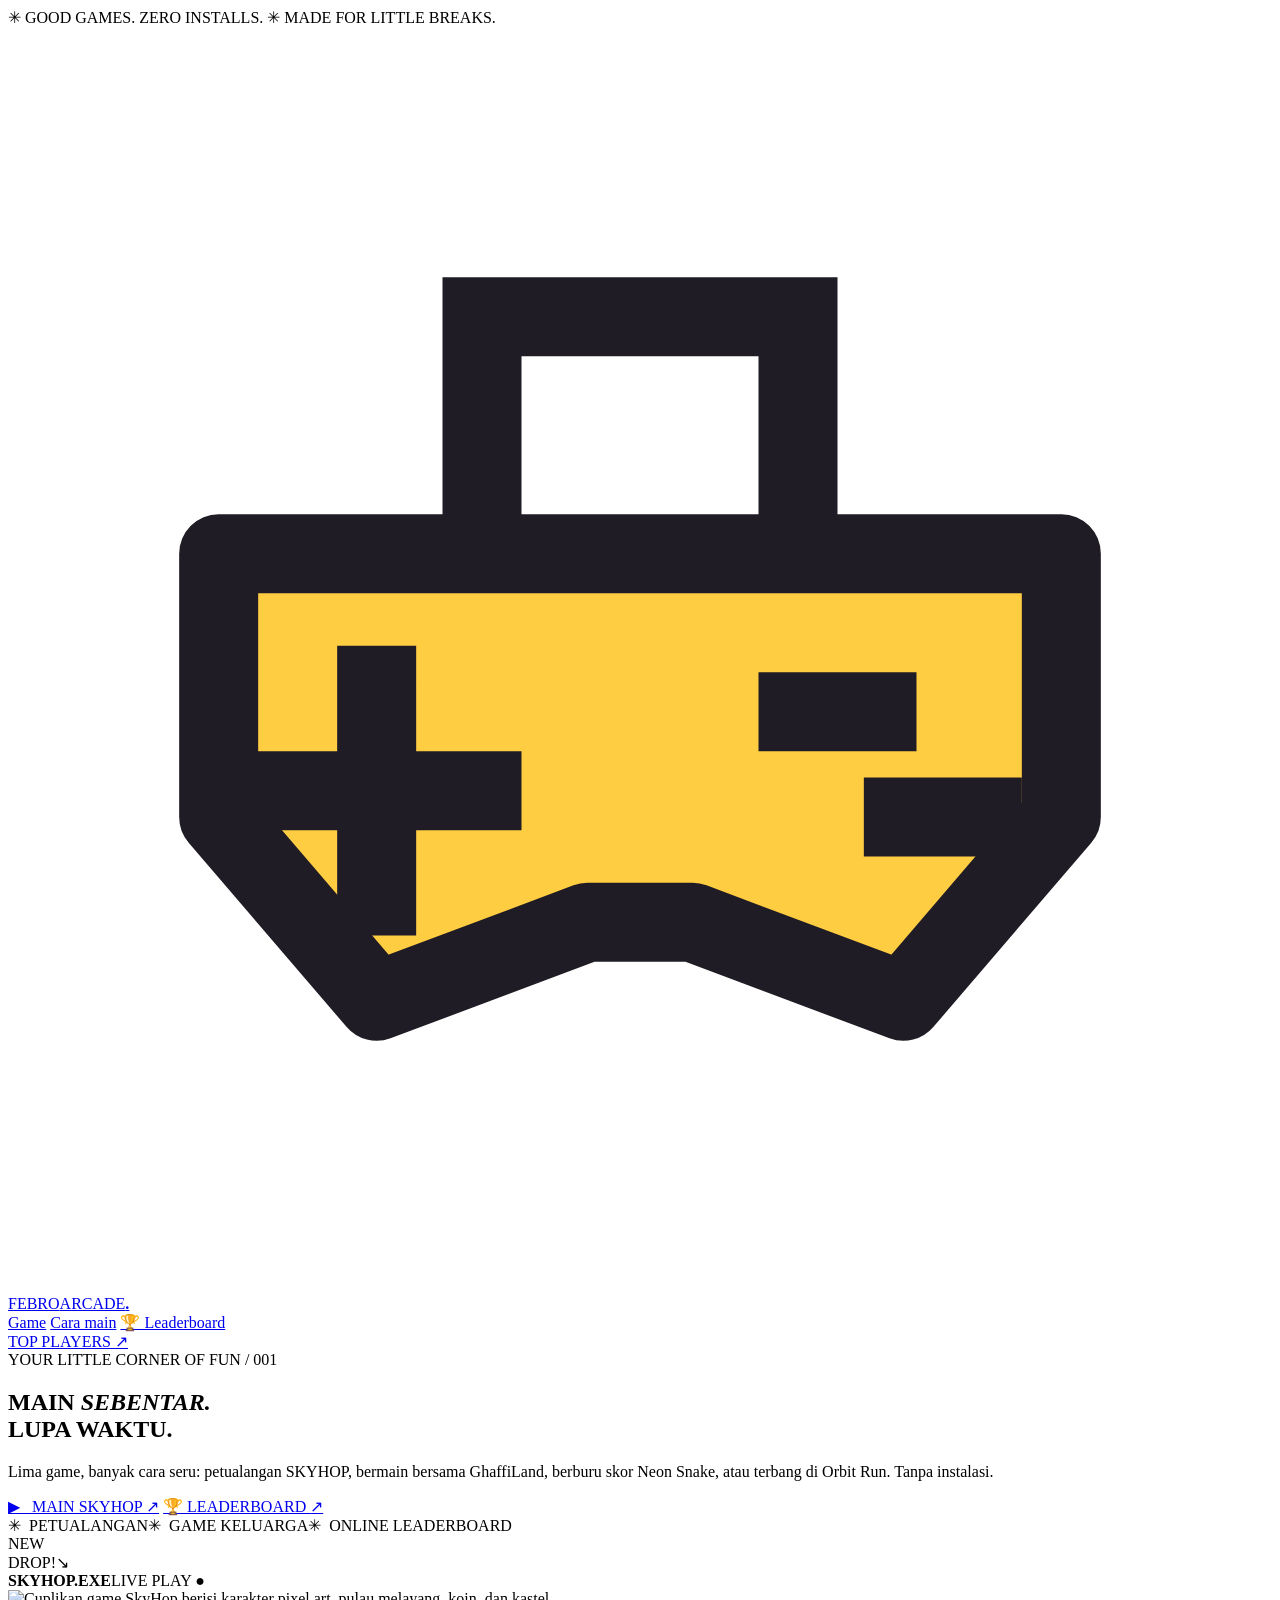
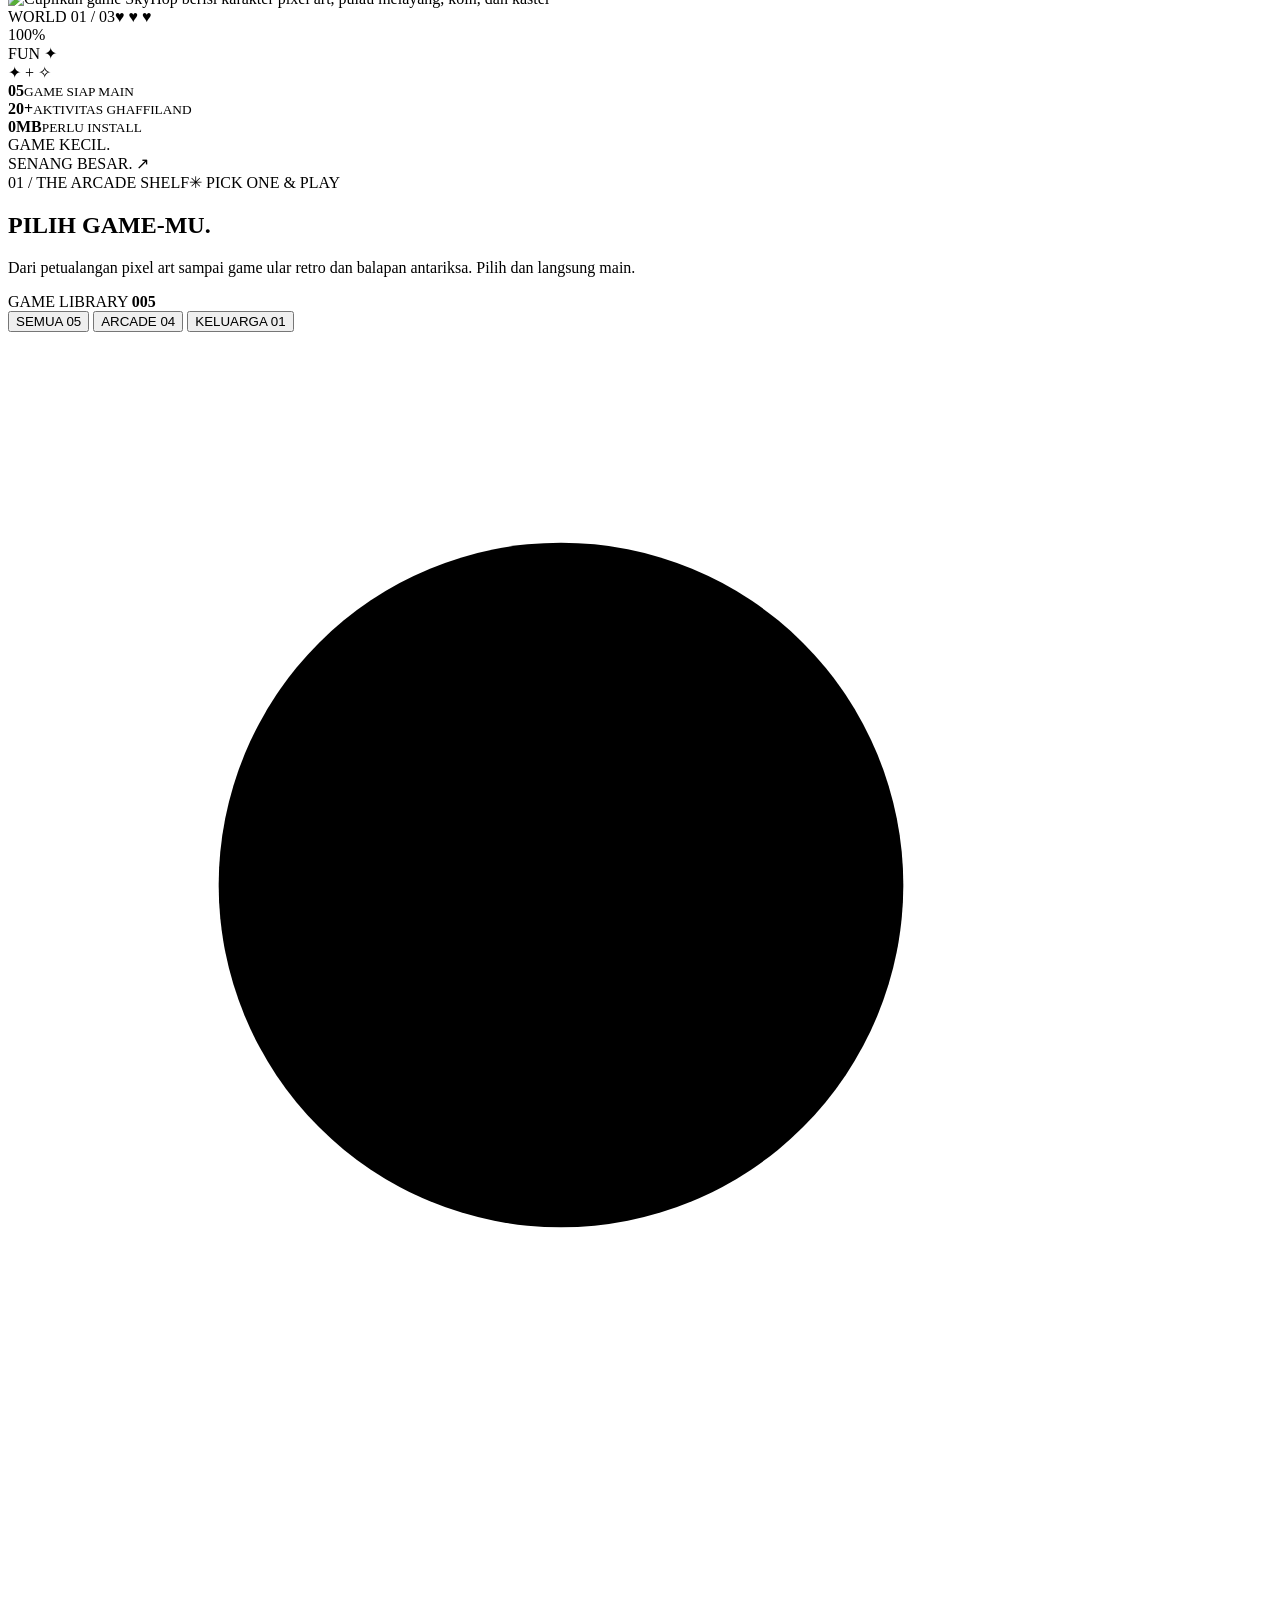
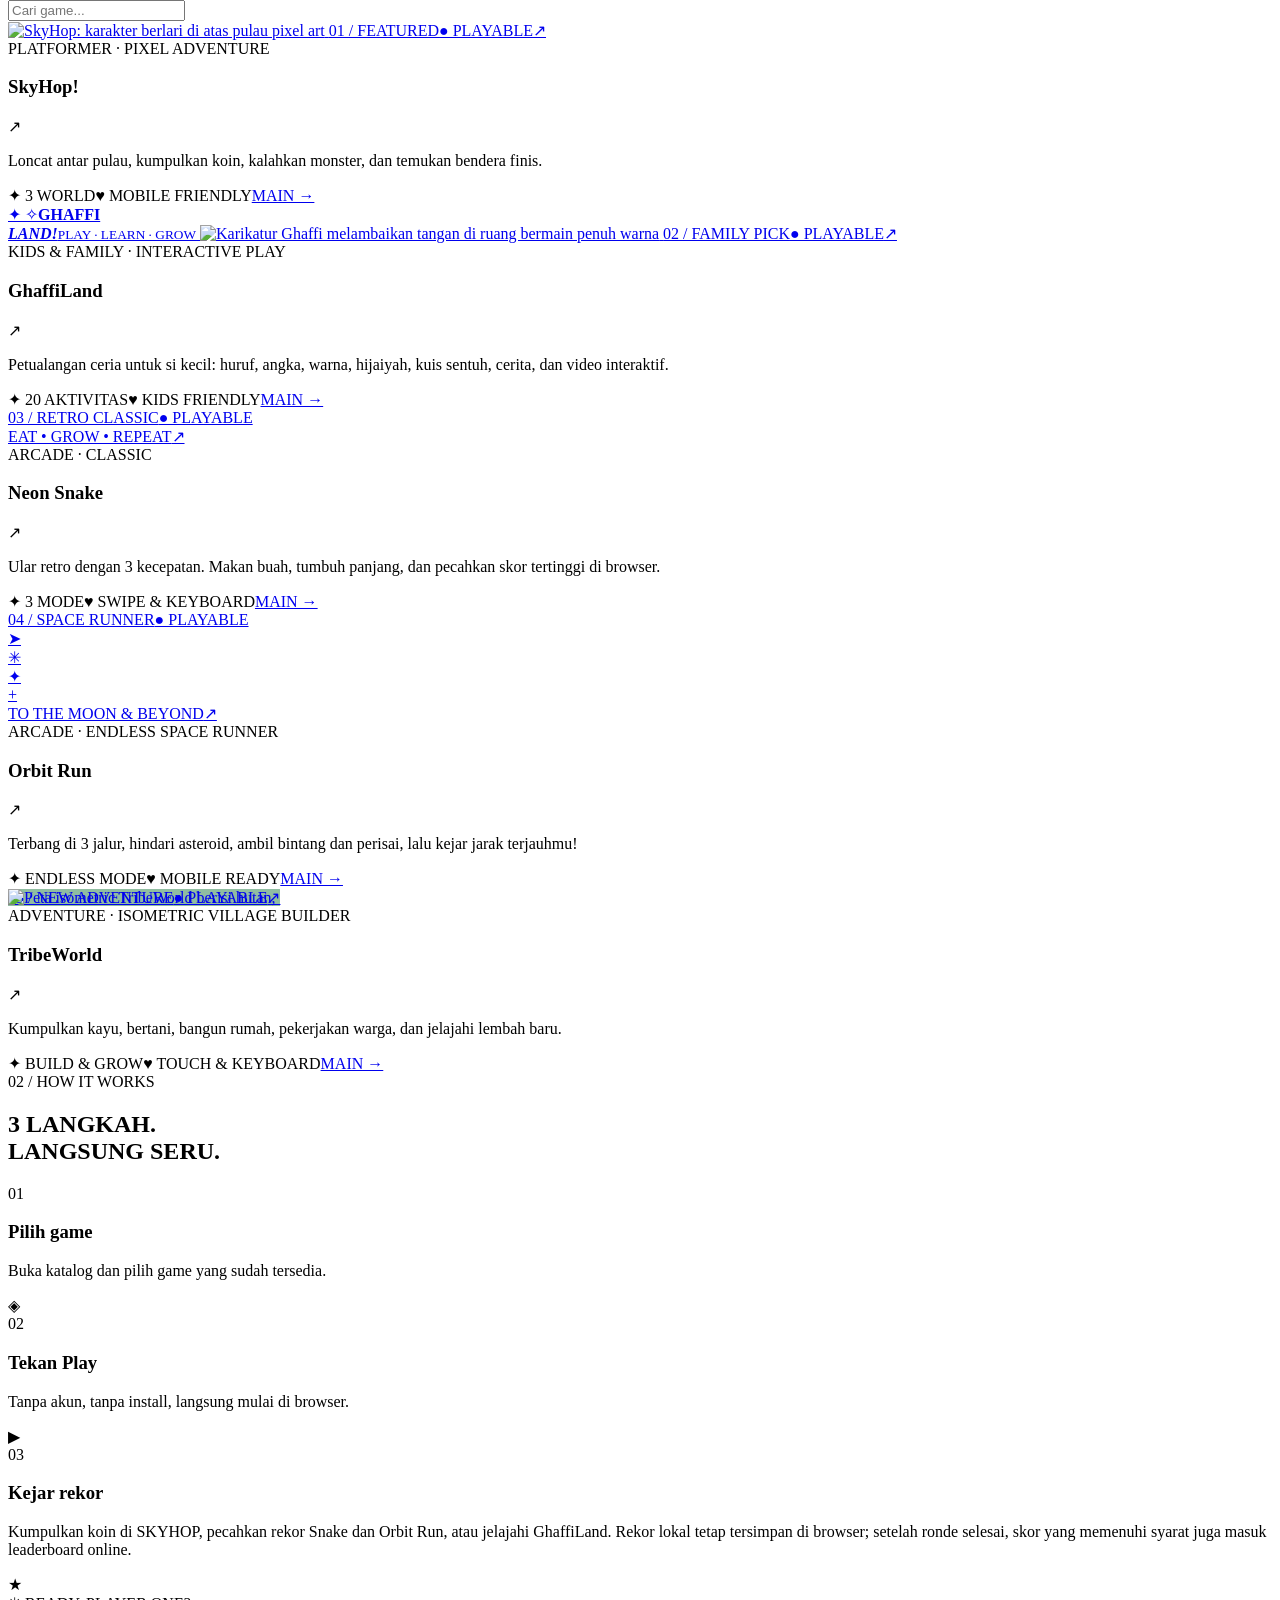
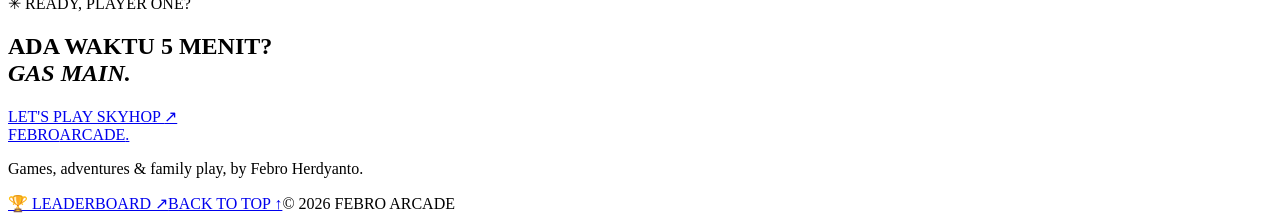
==== public/index.html @ 972933f6 "Initial Febro Arcade unified monorepo" ====
<!doctype html>
<html lang="id">
<head>
  <meta charset="utf-8" />
  <meta name="viewport" content="width=device-width, initial-scale=1, viewport-fit=cover" />
  <meta name="theme-color" content="#f5f0e9" />
  <meta name="description" content="Febro Arcade: koleksi game browser tanpa instalasi, SkyHop, GhaffiLand, Neon Snake, dan Orbit Run — semuanya langsung di browser." />
  <meta property="og:title" content="Febro Arcade — Mini games, big fun" />
  <meta property="og:description" content="Mainkan SkyHop, GhaffiLand, Neon Snake, dan Orbit Run langsung dari browser. Tanpa download dan tanpa akun." />
  <meta property="og:type" content="website" />
  <meta property="og:url" content="https://play.febro.id/" />
  <link rel="canonical" href="https://play.febro.id/" />
  <link rel="icon" href="/assets/favicon.svg" type="image/svg+xml" />
  <link rel="stylesheet" href="/assets/style.css?v=20261015b" />
  <title>Febro Arcade — Play something good.</title>
</head>
<body>
  <div class="top-ribbon"><span class="ribbon-star">✳</span> GOOD GAMES. ZERO INSTALLS. <span class="ribbon-star">✳</span> MADE FOR LITTLE BREAKS.</div>
  <div class="site-wrap">
    <header class="header" id="top">
      <a class="brand" href="/" aria-label="Febro Arcade — Beranda">
        <span class="brand-symbol" aria-hidden="true"><svg viewBox="0 0 48 48" fill="none"><path d="M8 20h32v10l-6 7-8-3-4 0-8 3-6-7V20Z" fill="#FFCD42" stroke="#201C25" stroke-width="3" stroke-linejoin="round"/><path d="M14 25v8m-4-4h8M30 26h3m4 4h-3" stroke="#201C25" stroke-width="3" stroke-linecap="square"/><path d="M18 20V11h12v9" stroke="#201C25" stroke-width="3"/></svg></span>
        <span class="brand-word">FEBRO<span>ARCADE</span><b>.</b></span>
      </a>
      <nav class="header-nav" aria-label="Navigasi utama">
        <a href="#games">Game</a>
        <a href="#how">Cara main</a>
        <a href="/leaderboard/">🏆 Leaderboard</a>
      </nav>
      <a class="header-play" href="/leaderboard/">TOP PLAYERS <span aria-hidden="true">↗</span></a>
    </header>

    <main>
      <section class="hero" aria-labelledby="hero-title">
        <div class="hero-copy">
          <div class="mini-label"><span class="green-dot" aria-hidden="true"></span> YOUR LITTLE CORNER OF FUN <span class="label-num">/ 001</span></div>
          <h1 id="hero-title">MAIN <em>SEBENTAR.</em><br />LUPA <span>WAKTU.</span></h1>
          <p>Lima game, banyak cara seru: petualangan SKYHOP, bermain bersama GhaffiLand, berburu skor Neon Snake, atau terbang di Orbit Run. Tanpa instalasi.</p>
          <div class="hero-actions">
            <a class="btn btn-dark" href="/skyhop/">▶ &nbsp; MAIN SKYHOP <span aria-hidden="true">↗</span></a>
            <a class="btn btn-outline" href="/leaderboard/">🏆 LEADERBOARD <span aria-hidden="true">↗</span></a>
          </div>
          <div class="hero-foot"><span>✳&nbsp; PETUALANGAN</span><span>✳&nbsp; GAME KELUARGA</span><span>✳&nbsp; ONLINE LEADERBOARD</span></div>
        </div>
        <div class="hero-visual" aria-label="Cuplikan dunia petualangan SkyHop">
          <div class="sticker sticker-one" aria-hidden="true">NEW<br/>DROP!<span>↘</span></div>
          <div class="preview-bezel">
            <div class="bezel-top"><span><i></i><i></i><i></i></span><strong>SKYHOP.EXE</strong><span class="bezel-right">LIVE PLAY ●</span></div>
            <img src="/assets/skyhop-preview.webp" alt="Cuplikan game SkyHop berisi karakter pixel art, pulau melayang, koin, dan kastel" width="1085" height="491" fetchpriority="high" />
            <div class="bezel-bottom"><span>WORLD 01 / 03</span><span>♥ ♥ ♥</span></div>
          </div>
          <div class="sticker sticker-two" aria-hidden="true">100%<br/>FUN ✦</div>
          <div class="hero-doodles" aria-hidden="true">✦ + ✧</div>
        </div>
      </section>

      <section class="stats-strip" aria-label="Tentang Febro Arcade">
        <div><strong>05</strong><small>GAME SIAP MAIN</small></div>
        <div><strong>20<span>+</span></strong><small>AKTIVITAS GHAFFILAND</small></div>
        <div><strong>0<span>MB</span></strong><small>PERLU INSTALL</small></div>
        <div class="stats-message">GAME KECIL.<br/><span>SENANG BESAR.</span> <span aria-hidden="true">↗</span></div>
      </section>

      <section class="library" id="games" aria-labelledby="games-title">
        <div class="section-overline"><span>01 / THE ARCADE SHELF</span><span>✳ PICK ONE & PLAY</span></div>
        <div class="library-heading"><div><h2 id="games-title">PILIH <span>GAME-MU.</span></h2><p>Dari petualangan pixel art sampai game ular retro dan balapan antariksa. Pilih dan langsung main.</p></div><div class="count-label">GAME LIBRARY <strong>005</strong></div></div>
        <div class="library-controls">
          <div class="filter-bar" role="group" aria-label="Filter game">
            <button type="button" class="filter active" data-filter="all" aria-pressed="true">SEMUA <span>05</span></button>
            <button type="button" class="filter" data-filter="arcade" aria-pressed="false">ARCADE <span>04</span></button>
            <button type="button" class="filter" data-filter="family" aria-pressed="false">KELUARGA <span>01</span></button>
          </div>
          <label class="search-field"><svg viewBox="0 0 24 24" aria-hidden="true"><circle cx="10.5" cy="10.5" r="6.5"/><path d="m15.5 15.5 5 5"/></svg><input type="search" id="gameSearch" autocomplete="off" placeholder="Cari game..." aria-label="Cari game" /></label>
        </div>
        <div class="games-grid" id="gamesGrid">
          <article class="game-card game-featured" data-category="arcade" data-search="skyhop platformer adventure petualangan pixel arcade">
            <a href="/skyhop/" class="card-cover card-cover-skyhop" aria-label="Mainkan SkyHop">
              <img src="/assets/skyhop-preview.webp" alt="SkyHop: karakter berlari di atas pulau pixel art" loading="lazy" width="1085" height="491" />
              <span class="card-top-left">01 / FEATURED</span><span class="card-tag available">● PLAYABLE</span><span class="cover-arrow" aria-hidden="true">↗</span>
            </a>
            <div class="game-body"><div class="game-type">PLATFORMER · PIXEL ADVENTURE</div><div class="game-title-row"><h3>SkyHop!</h3><span aria-hidden="true">↗</span></div><p>Loncat antar pulau, kumpulkan koin, kalahkan monster, dan temukan bendera finis.</p><div class="card-footer"><span>✦ 3 WORLD</span><span>♥ MOBILE FRIENDLY</span><a href="/skyhop/">MAIN →</a></div></div>
          </article>
          <article class="game-card game-family" data-category="family" data-search="ghaffiland ghaffi land anak balita edukasi huruf angka warna hijaiyah permainan keluarga interaktif belajar video memory tv">
            <a href="/GhaffiLand/" class="card-cover card-cover-ghaffi" aria-label="Buka game GhaffiLand">
              <span class="ghaffi-cover-copy"><span class="ghaffi-cover-sparkles" aria-hidden="true">✦ ✧</span><strong>GHAFFI<br/><em>LAND!</em></strong><small>PLAY · LEARN · GROW</small></span>
              <img src="/assets/ghaffiland-preview.webp" alt="Karikatur Ghaffi melambaikan tangan di ruang bermain penuh warna" loading="lazy" width="660" height="824" />
              <span class="card-top-left">02 / FAMILY PICK</span><span class="card-tag available">● PLAYABLE</span><span class="cover-arrow" aria-hidden="true">↗</span>
            </a>
            <div class="game-body"><div class="game-type">KIDS & FAMILY · INTERACTIVE PLAY</div><div class="game-title-row"><h3>GhaffiLand</h3><span aria-hidden="true">↗</span></div><p>Petualangan ceria untuk si kecil: huruf, angka, warna, hijaiyah, kuis sentuh, cerita, dan video interaktif.</p><div class="card-footer"><span>✦ 20 AKTIVITAS</span><span>♥ KIDS FRIENDLY</span><a href="/GhaffiLand/">MAIN →</a></div></div>
          </article>
          <article class="game-card" data-category="arcade" data-search="neon snake game ular retro classic pixel arcade skor highscore skor tertinggi touchscreen swipe">
            <a href="/snake/" class="card-cover card-cover-snake" aria-label="Mainkan Neon Snake">
              <span class="card-top-left">03 / RETRO CLASSIC</span><span class="card-tag available">● PLAYABLE</span><div class="snake-art" aria-hidden="true"><span class="snake-a"></span><span class="snake-b"></span><span class="snake-c"></span><span class="snake-d"></span><span class="snake-e"></span><span class="snake-food"></span></div><span class="cover-caption">EAT • GROW • REPEAT</span><span class="cover-arrow" aria-hidden="true">↗</span>
            </a>
            <div class="game-body"><div class="game-type">ARCADE · CLASSIC</div><div class="game-title-row"><h3>Neon Snake</h3><span aria-hidden="true">↗</span></div><p>Ular retro dengan 3 kecepatan. Makan buah, tumbuh panjang, dan pecahkan skor tertinggi di browser.</p><div class="card-footer"><span>✦ 3 MODE</span><span>♥ SWIPE & KEYBOARD</span><a href="/snake/">MAIN →</a></div></div>
          </article>
          <article class="game-card" data-category="arcade" data-search="orbit run space endless runner roket asteroid pesawat bintang antariksa highscore arcade">
            <a href="/orbit-run/" class="card-cover card-cover-orbit" aria-label="Mainkan Orbit Run">
              <span class="card-top-left">04 / SPACE RUNNER</span><span class="card-tag available">● PLAYABLE</span><div class="orbit-art" aria-hidden="true"><div class="orbit-ring"></div><div class="orbit-planet"></div><div class="orbit-rocket">➤</div><div class="orbit-star star-a">✳</div><div class="orbit-star star-b">✦</div><div class="orbit-star star-c">+</div></div><span class="cover-caption">TO THE MOON & BEYOND</span><span class="cover-arrow" aria-hidden="true">↗</span>
            </a>
            <div class="game-body"><div class="game-type">ARCADE · ENDLESS SPACE RUNNER</div><div class="game-title-row"><h3>Orbit Run</h3><span aria-hidden="true">↗</span></div><p>Terbang di 3 jalur, hindari asteroid, ambil bintang dan perisai, lalu kejar jarak terjauhmu!</p><div class="card-footer"><span>✦ ENDLESS MODE</span><span>♥ MOBILE READY</span><a href="/orbit-run/">MAIN →</a></div></div>
          </article>
          <article class="game-card" data-category="arcade" data-search="tribeworld tribe world village builder adventure isometric kartun desa farming craft gather survival petualangan membangun">
            <a href="/tribeworld/" class="card-cover" aria-label="Mainkan TribeWorld" style="background:#90bda1;position:relative;overflow:hidden">
              <img src="/tribeworld/cover.webp" alt="Peta isometric TribeWorld berisi hutan, desa, sungai, dan karakter" loading="lazy" width="928" height="576" style="width:100%;height:100%;object-fit:cover;display:block;position:absolute;inset:0" />
              <span class="card-top-left">05 / NEW ADVENTURE</span><span class="card-tag available">● PLAYABLE</span><span class="cover-arrow" aria-hidden="true">↗</span>
            </a>
            <div class="game-body"><div class="game-type">ADVENTURE · ISOMETRIC VILLAGE BUILDER</div><div class="game-title-row"><h3>TribeWorld</h3><span aria-hidden="true">↗</span></div><p>Kumpulkan kayu, bertani, bangun rumah, pekerjakan warga, dan jelajahi lembah baru.</p><div class="card-footer"><span>✦ BUILD & GROW</span><span>♥ TOUCH & KEYBOARD</span><a href="/tribeworld/">MAIN →</a></div></div>
          </article>
        </div>
        <div class="empty-state" id="emptyState" hidden><span>☹</span><strong>GAME TIDAK DITEMUKAN</strong><p>Coba kata kunci lain atau pilih kategori Semua.</p><button type="button" id="resetSearch">RESET PENCARIAN ↻</button></div>
      </section>

      <section class="how-section" id="how" aria-labelledby="how-title"><div class="how-heading"><span class="section-chip">02 / HOW IT WORKS</span><h2 id="how-title">3 LANGKAH.<br/><span>LANGSUNG SERU.</span></h2></div><div class="how-list"><div><span class="step-num">01</span><div><h3>Pilih game</h3><p>Buka katalog dan pilih game yang sudah tersedia.</p></div><span class="step-icon" aria-hidden="true">◈</span></div><div><span class="step-num">02</span><div><h3>Tekan Play</h3><p>Tanpa akun, tanpa install, langsung mulai di browser.</p></div><span class="step-icon" aria-hidden="true">▶</span></div><div><span class="step-num">03</span><div><h3>Kejar rekor</h3><p>Kumpulkan koin di SKYHOP, pecahkan rekor Snake dan Orbit Run, atau jelajahi GhaffiLand. Rekor lokal tetap tersimpan di browser; setelah ronde selesai, skor yang memenuhi syarat juga masuk leaderboard online.</p></div><span class="step-icon" aria-hidden="true">★</span></div></div></section>
      <section class="end-banner"><div><span>✳ READY, PLAYER ONE?</span><h2>ADA WAKTU 5 MENIT?<br/><em>GAS MAIN.</em></h2></div><a href="/skyhop/" class="btn btn-light">LET'S PLAY SKYHOP <span aria-hidden="true">↗</span></a></section>
    </main>
    <footer class="footer"><div><a class="footer-brand" href="/">FEBRO<span>ARCADE</span>.</a><p>Games, adventures & family play, by Febro Herdyanto.</p></div><div class="footer-right"><a href="/leaderboard/">🏆 LEADERBOARD ↗</a><a href="#top">BACK TO TOP ↑</a><span>© <span id="year">2026</span> FEBRO ARCADE</span></div></footer>
  </div>
  <script src="/assets/app.js?v=2" defer></script>
</body>
</html>
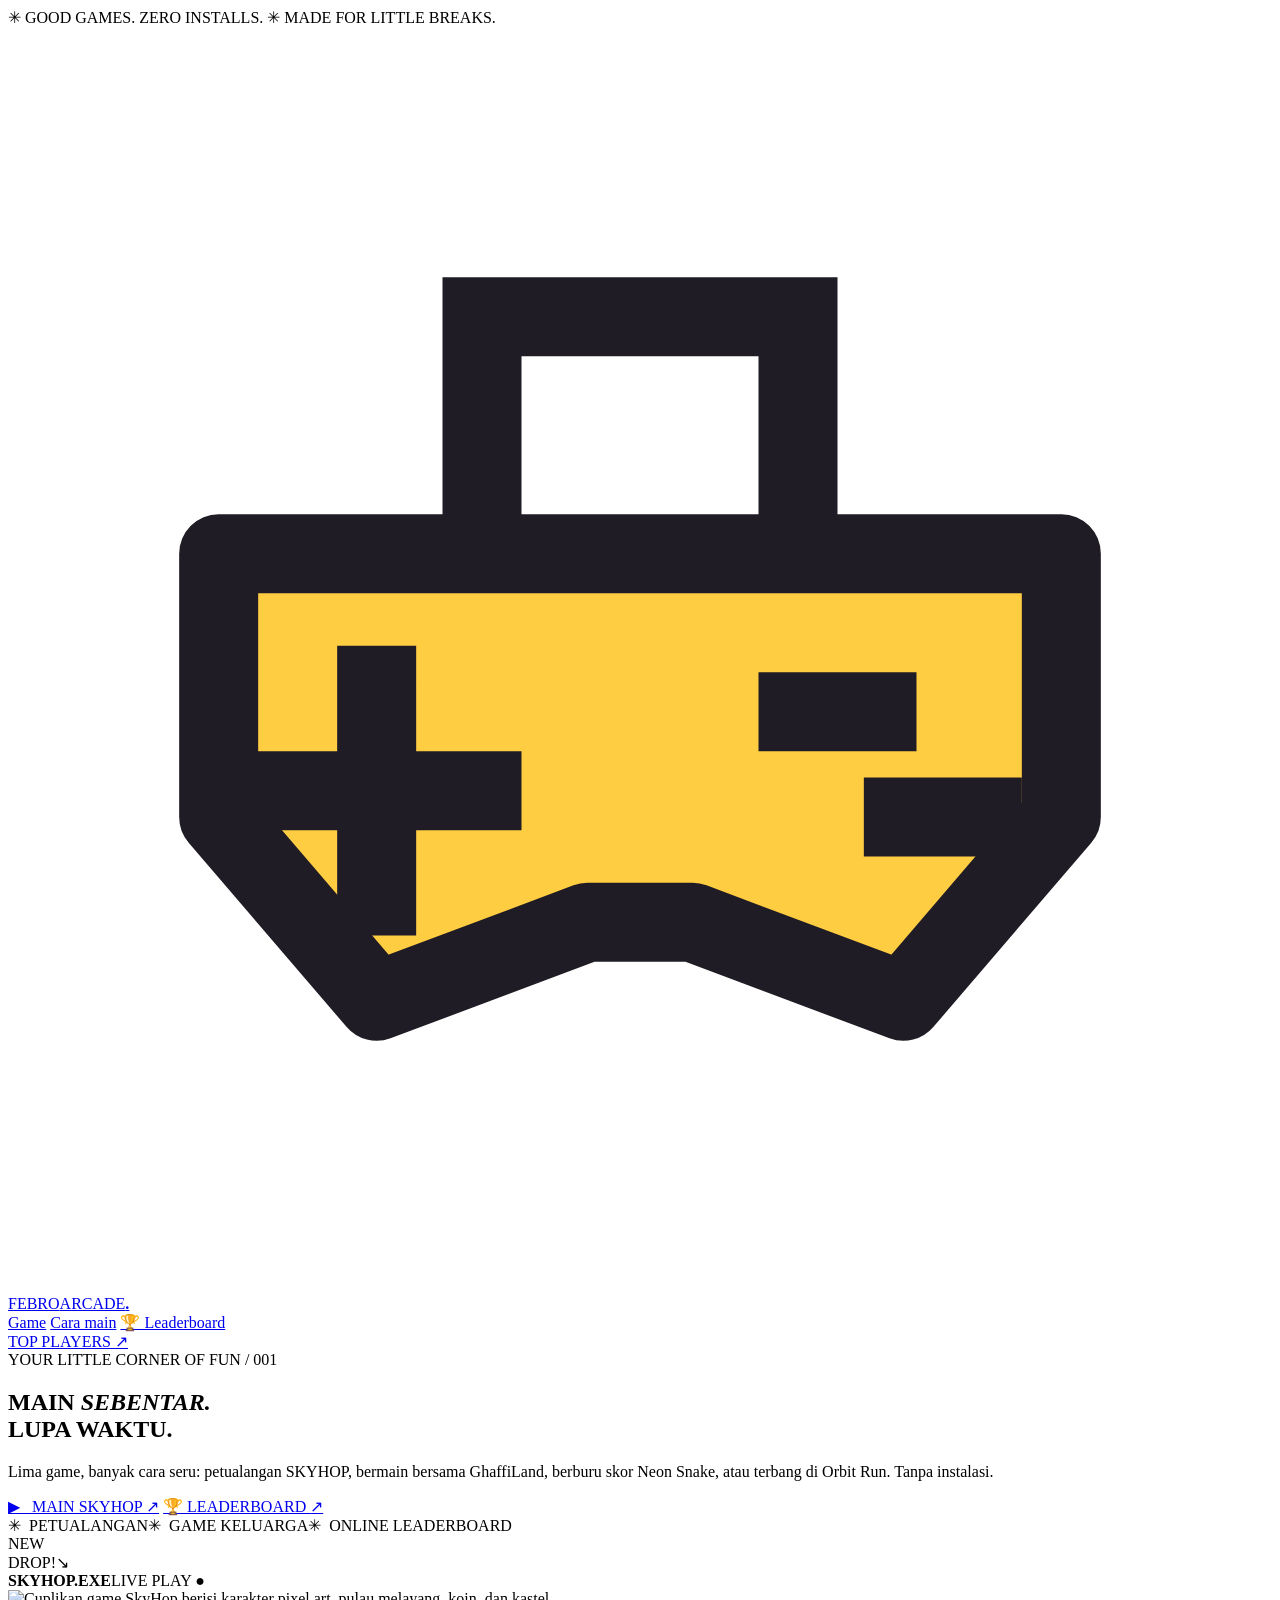
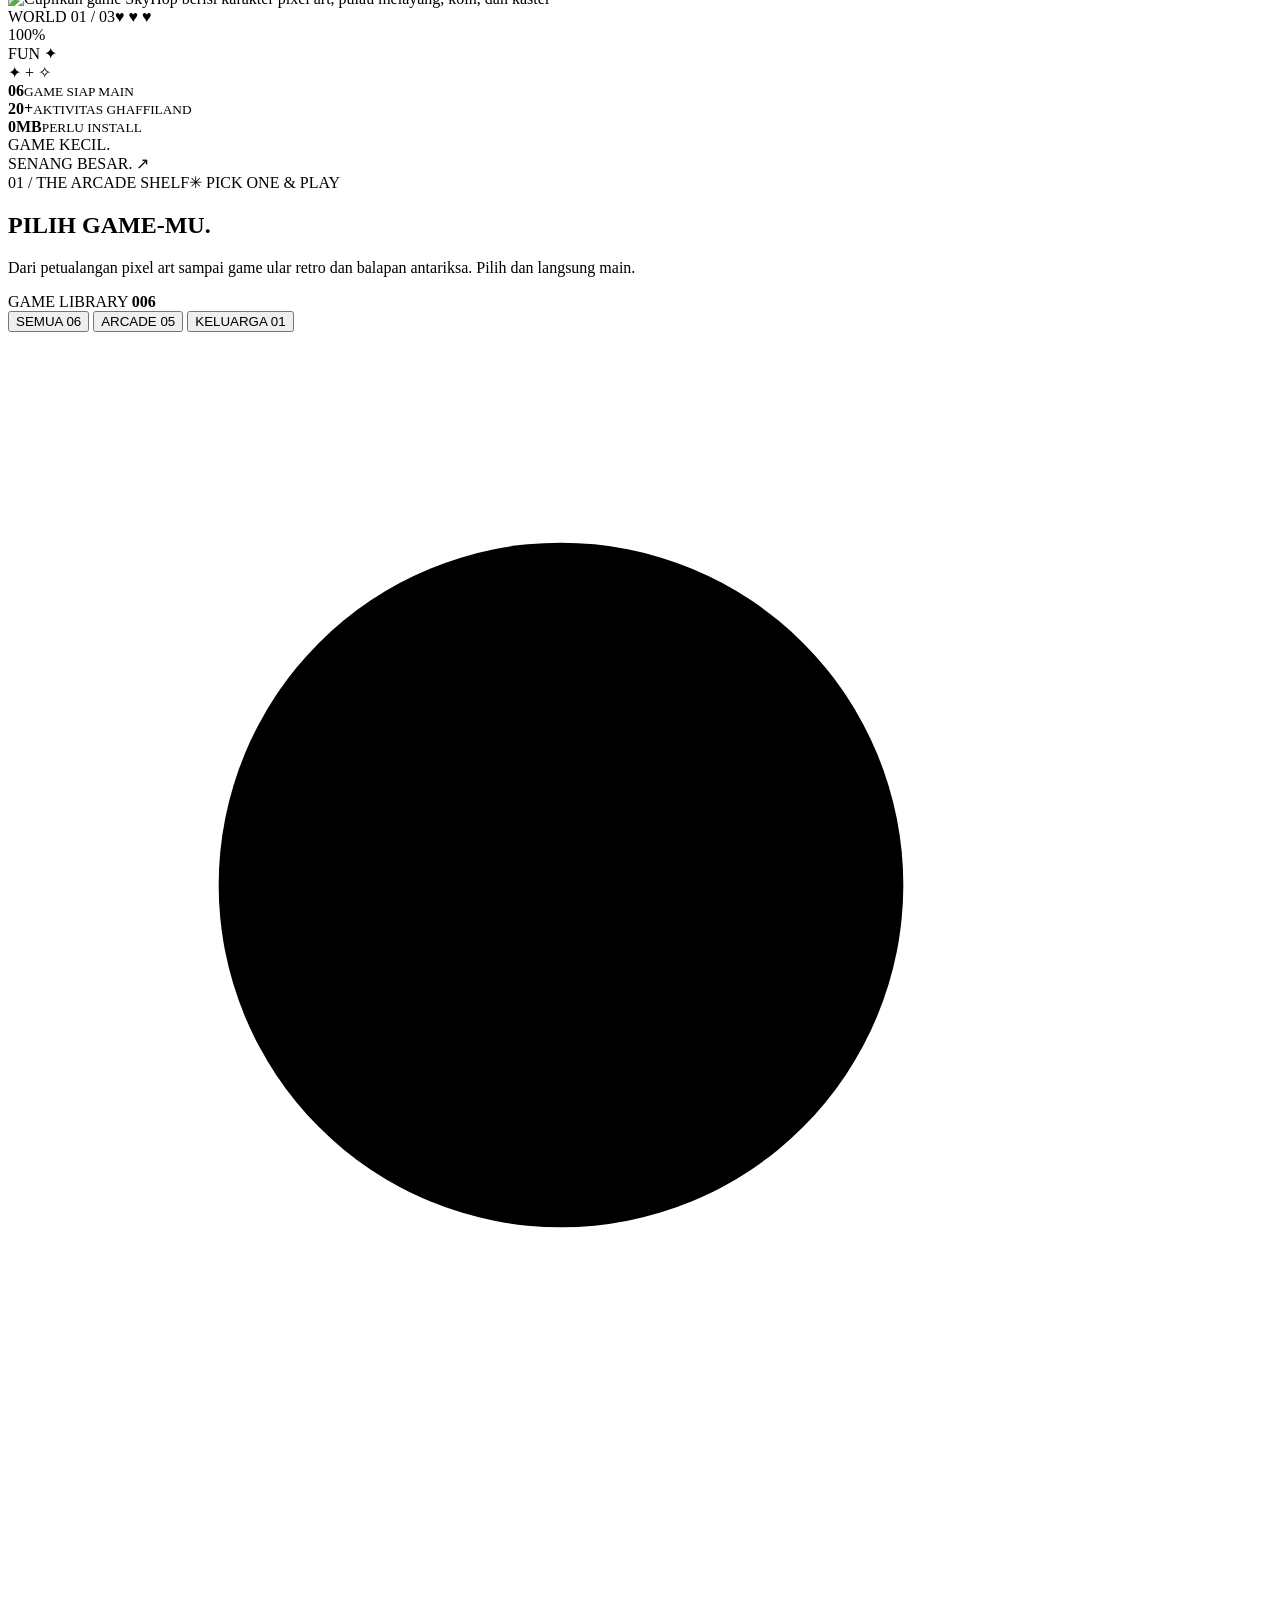
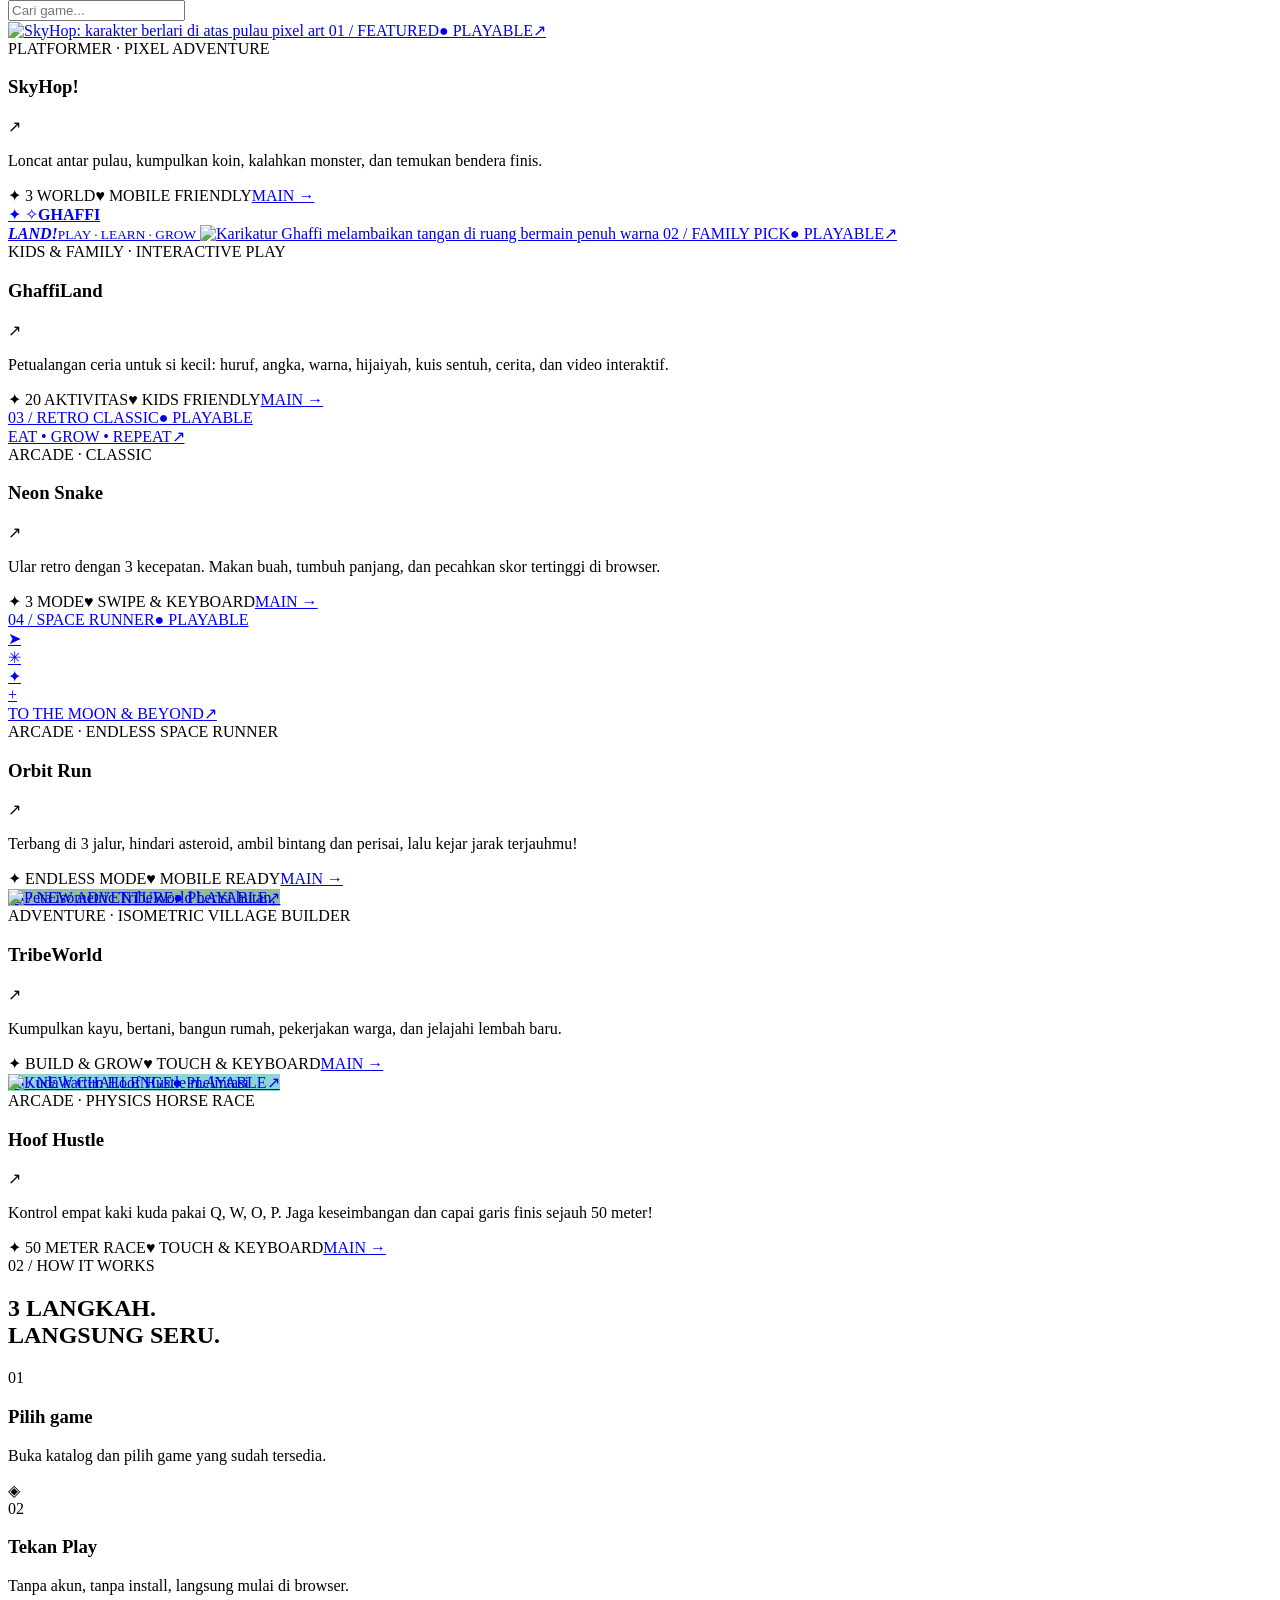
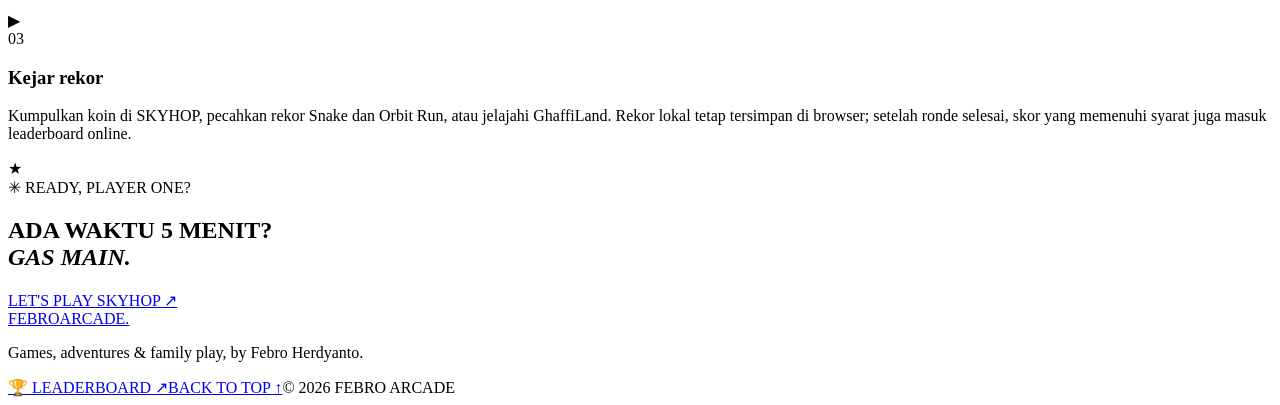
==== commit 7a8d5602: "Add Hoof Hustle game" ====
--- a/public/index.html
+++ b/public/index.html
@@ -55,7 +55,7 @@
       </section>
 
       <section class="stats-strip" aria-label="Tentang Febro Arcade">
-        <div><strong>05</strong><small>GAME SIAP MAIN</small></div>
+        <div><strong>06</strong><small>GAME SIAP MAIN</small></div>
         <div><strong>20<span>+</span></strong><small>AKTIVITAS GHAFFILAND</small></div>
         <div><strong>0<span>MB</span></strong><small>PERLU INSTALL</small></div>
         <div class="stats-message">GAME KECIL.<br/><span>SENANG BESAR.</span> <span aria-hidden="true">↗</span></div>
@@ -63,11 +63,11 @@
 
       <section class="library" id="games" aria-labelledby="games-title">
         <div class="section-overline"><span>01 / THE ARCADE SHELF</span><span>✳ PICK ONE & PLAY</span></div>
-        <div class="library-heading"><div><h2 id="games-title">PILIH <span>GAME-MU.</span></h2><p>Dari petualangan pixel art sampai game ular retro dan balapan antariksa. Pilih dan langsung main.</p></div><div class="count-label">GAME LIBRARY <strong>005</strong></div></div>
+        <div class="library-heading"><div><h2 id="games-title">PILIH <span>GAME-MU.</span></h2><p>Dari petualangan pixel art sampai game ular retro dan balapan antariksa. Pilih dan langsung main.</p></div><div class="count-label">GAME LIBRARY <strong>006</strong></div></div>
         <div class="library-controls">
           <div class="filter-bar" role="group" aria-label="Filter game">
-            <button type="button" class="filter active" data-filter="all" aria-pressed="true">SEMUA <span>05</span></button>
-            <button type="button" class="filter" data-filter="arcade" aria-pressed="false">ARCADE <span>04</span></button>
+            <button type="button" class="filter active" data-filter="all" aria-pressed="true">SEMUA <span>06</span></button>
+            <button type="button" class="filter" data-filter="arcade" aria-pressed="false">ARCADE <span>05</span></button>
             <button type="button" class="filter" data-filter="family" aria-pressed="false">KELUARGA <span>01</span></button>
           </div>
           <label class="search-field"><svg viewBox="0 0 24 24" aria-hidden="true"><circle cx="10.5" cy="10.5" r="6.5"/><path d="m15.5 15.5 5 5"/></svg><input type="search" id="gameSearch" autocomplete="off" placeholder="Cari game..." aria-label="Cari game" /></label>
@@ -107,6 +107,13 @@
             </a>
             <div class="game-body"><div class="game-type">ADVENTURE · ISOMETRIC VILLAGE BUILDER</div><div class="game-title-row"><h3>TribeWorld</h3><span aria-hidden="true">↗</span></div><p>Kumpulkan kayu, bertani, bangun rumah, pekerjakan warga, dan jelajahi lembah baru.</p><div class="card-footer"><span>✦ BUILD & GROW</span><span>♥ TOUCH & KEYBOARD</span><a href="/tribeworld/">MAIN →</a></div></div>
           </article>
+          <article class="game-card" data-category="arcade" data-search="hoof hustle kuda kacau horse lari kaki clip clop physics keseimbangan balance skill arcade lucu">
+            <a href="/hoof-hustle/" class="card-cover" aria-label="Mainkan Hoof Hustle" style="position:relative;overflow:hidden;background:#8cd5d6">
+              <img src="/hoof-hustle/cover.webp" alt="Kuda kartun Hoof Hustle melintasi padang hijau" loading="lazy" width="920" height="460" style="position:absolute;inset:0;width:100%;height:100%;object-fit:cover;display:block" />
+              <span class="card-top-left">06 / NEW CHALLENGE</span><span class="card-tag available">● PLAYABLE</span><span class="cover-arrow" aria-hidden="true">↗</span>
+            </a>
+            <div class="game-body"><div class="game-type">ARCADE · PHYSICS HORSE RACE</div><div class="game-title-row"><h3>Hoof Hustle</h3><span aria-hidden="true">↗</span></div><p>Kontrol empat kaki kuda pakai Q, W, O, P. Jaga keseimbangan dan capai garis finis sejauh 50 meter!</p><div class="card-footer"><span>✦ 50 METER RACE</span><span>♥ TOUCH & KEYBOARD</span><a href="/hoof-hustle/">MAIN →</a></div></div>
+          </article>
         </div>
         <div class="empty-state" id="emptyState" hidden><span>☹</span><strong>GAME TIDAK DITEMUKAN</strong><p>Coba kata kunci lain atau pilih kategori Semua.</p><button type="button" id="resetSearch">RESET PENCARIAN ↻</button></div>
       </section>
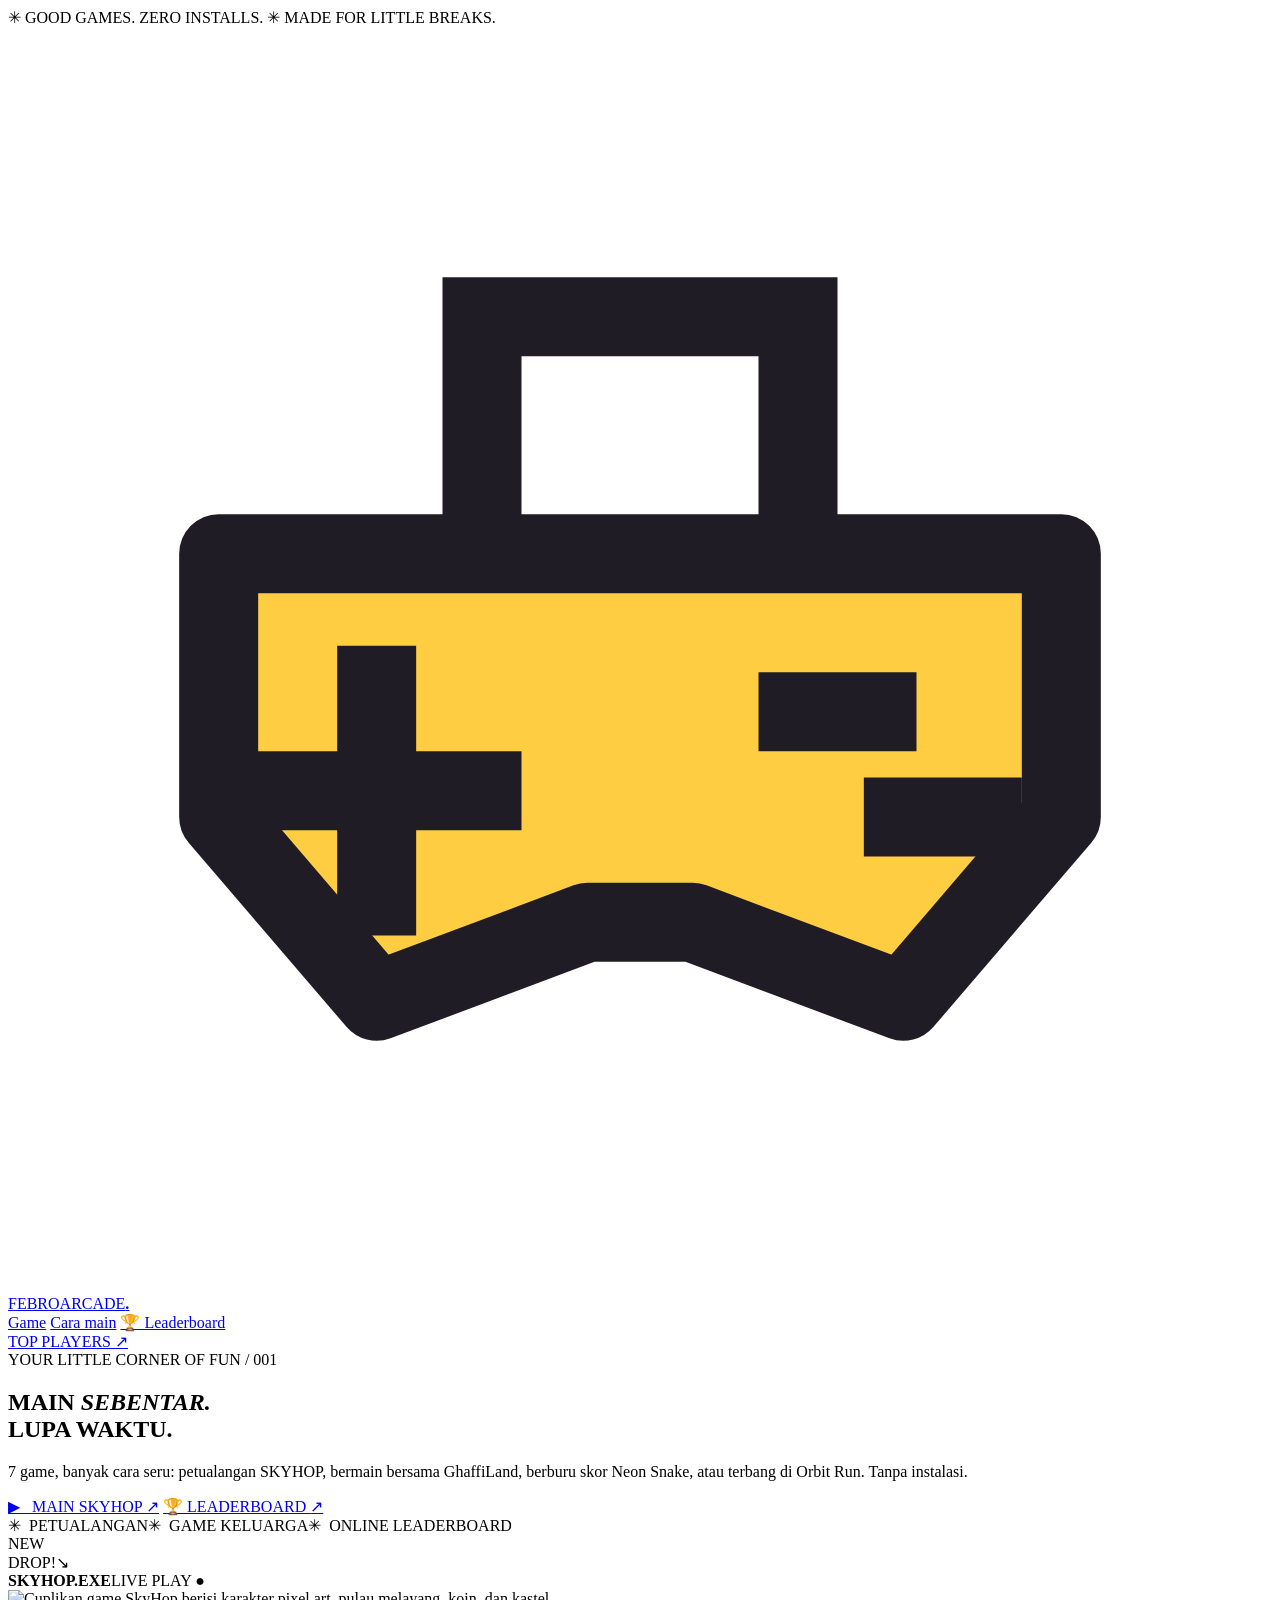
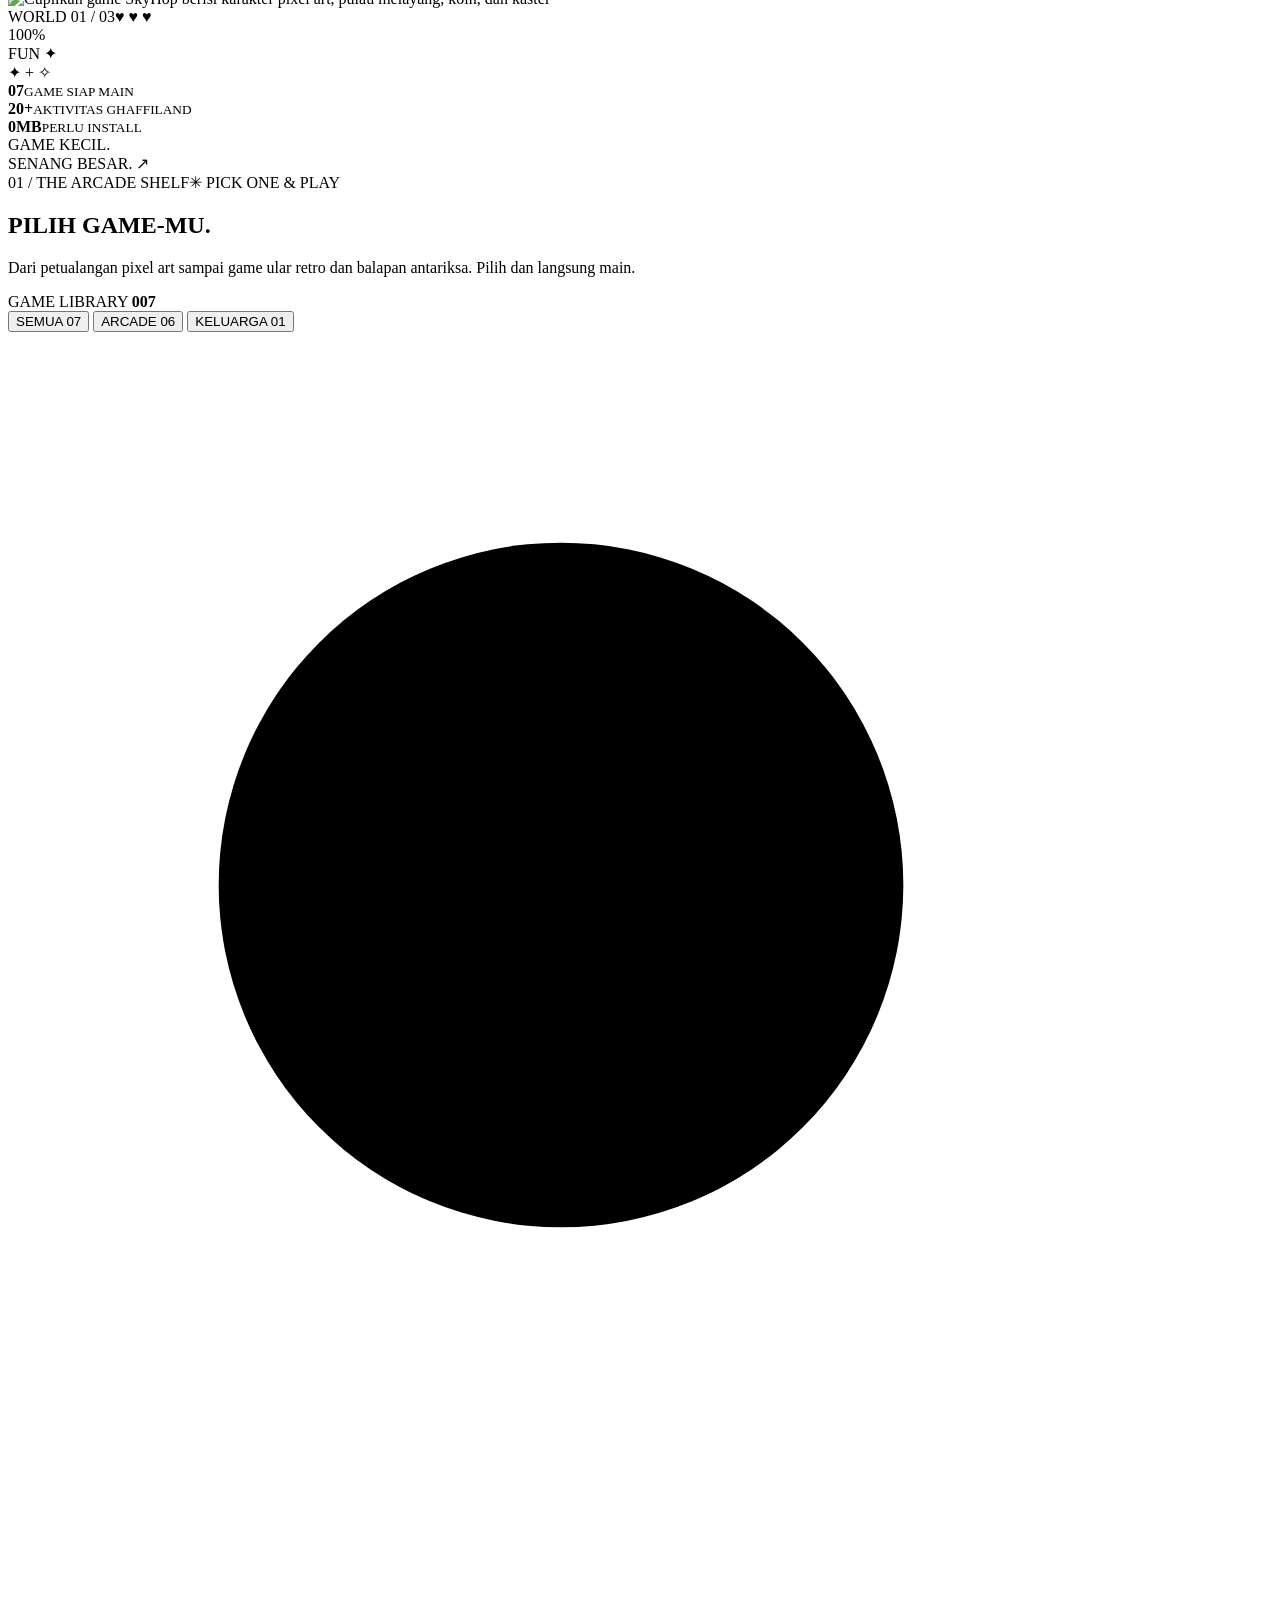
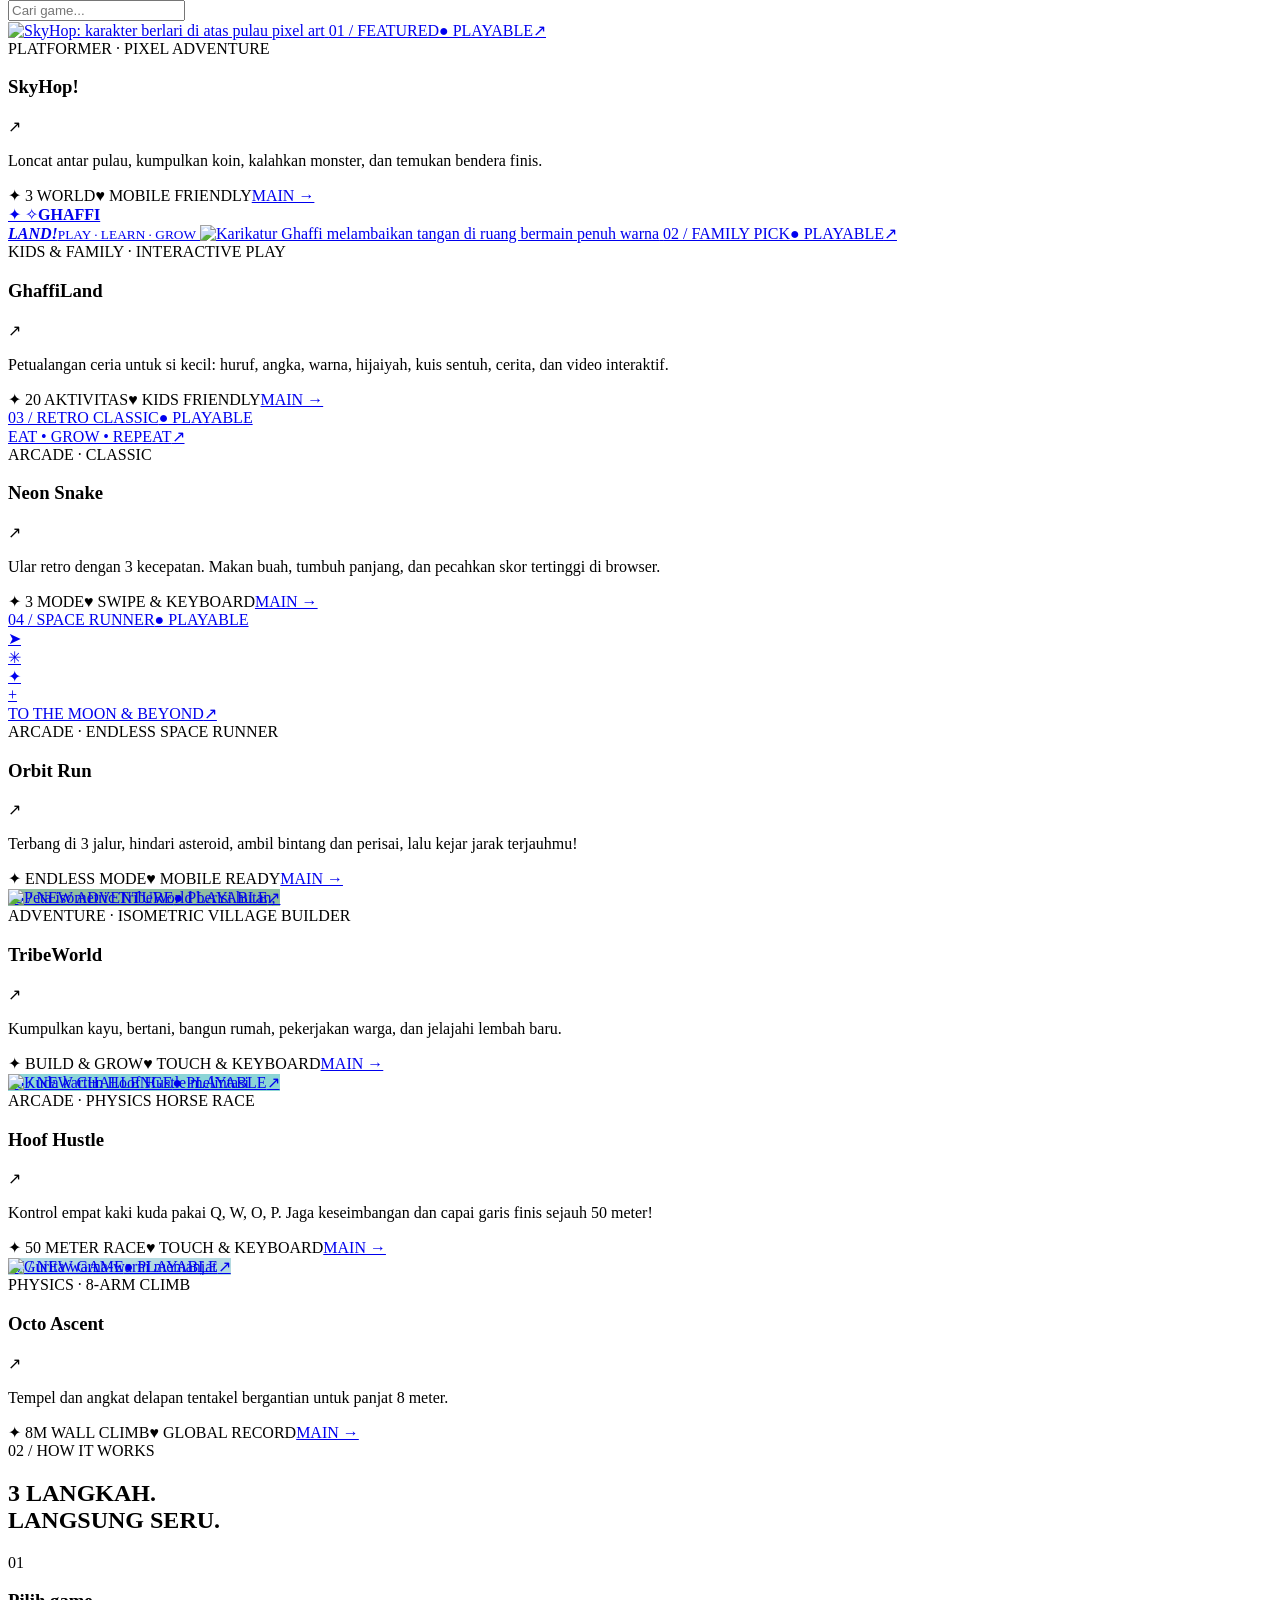
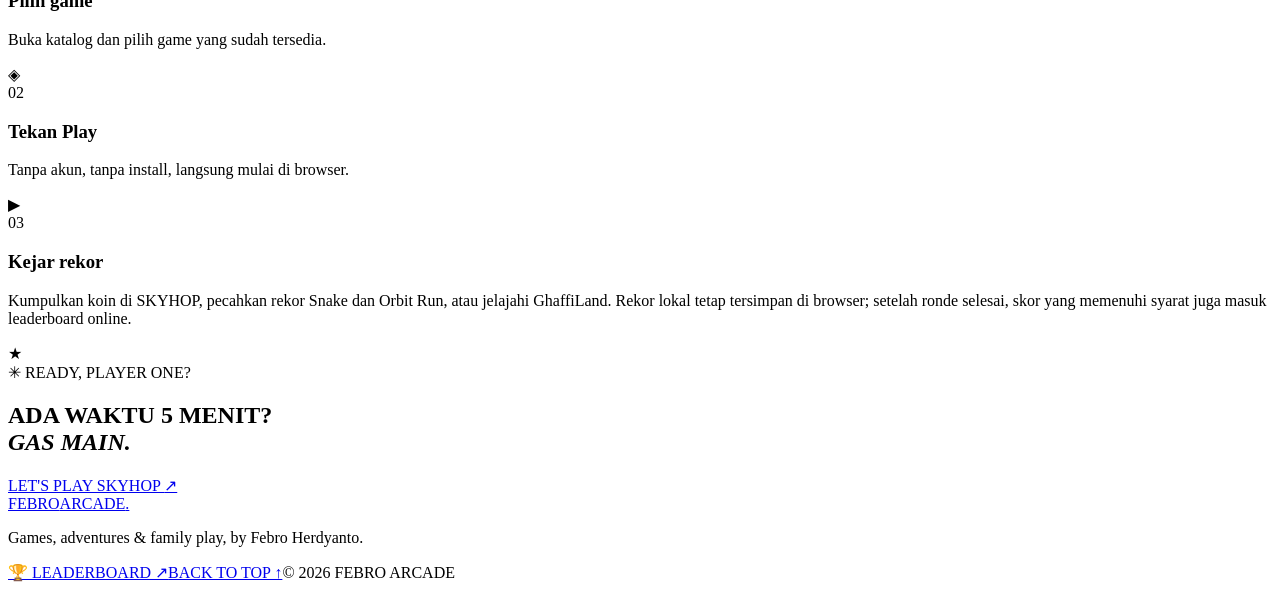
==== commit f36028bc: "feat: Add Octo Ascent and global leaderboard v1.6" ====
--- a/public/index.html
+++ b/public/index.html
@@ -35,7 +35,7 @@
         <div class="hero-copy">
           <div class="mini-label"><span class="green-dot" aria-hidden="true"></span> YOUR LITTLE CORNER OF FUN <span class="label-num">/ 001</span></div>
           <h1 id="hero-title">MAIN <em>SEBENTAR.</em><br />LUPA <span>WAKTU.</span></h1>
-          <p>Lima game, banyak cara seru: petualangan SKYHOP, bermain bersama GhaffiLand, berburu skor Neon Snake, atau terbang di Orbit Run. Tanpa instalasi.</p>
+          <p>7 game, banyak cara seru: petualangan SKYHOP, bermain bersama GhaffiLand, berburu skor Neon Snake, atau terbang di Orbit Run. Tanpa instalasi.</p>
           <div class="hero-actions">
             <a class="btn btn-dark" href="/skyhop/">▶ &nbsp; MAIN SKYHOP <span aria-hidden="true">↗</span></a>
             <a class="btn btn-outline" href="/leaderboard/">🏆 LEADERBOARD <span aria-hidden="true">↗</span></a>
@@ -55,7 +55,7 @@
       </section>
 
       <section class="stats-strip" aria-label="Tentang Febro Arcade">
-        <div><strong>06</strong><small>GAME SIAP MAIN</small></div>
+        <div><strong>07</strong><small>GAME SIAP MAIN</small></div>
         <div><strong>20<span>+</span></strong><small>AKTIVITAS GHAFFILAND</small></div>
         <div><strong>0<span>MB</span></strong><small>PERLU INSTALL</small></div>
         <div class="stats-message">GAME KECIL.<br/><span>SENANG BESAR.</span> <span aria-hidden="true">↗</span></div>
@@ -63,11 +63,11 @@
 
       <section class="library" id="games" aria-labelledby="games-title">
         <div class="section-overline"><span>01 / THE ARCADE SHELF</span><span>✳ PICK ONE & PLAY</span></div>
-        <div class="library-heading"><div><h2 id="games-title">PILIH <span>GAME-MU.</span></h2><p>Dari petualangan pixel art sampai game ular retro dan balapan antariksa. Pilih dan langsung main.</p></div><div class="count-label">GAME LIBRARY <strong>006</strong></div></div>
+        <div class="library-heading"><div><h2 id="games-title">PILIH <span>GAME-MU.</span></h2><p>Dari petualangan pixel art sampai game ular retro dan balapan antariksa. Pilih dan langsung main.</p></div><div class="count-label">GAME LIBRARY <strong>007</strong></div></div>
         <div class="library-controls">
           <div class="filter-bar" role="group" aria-label="Filter game">
-            <button type="button" class="filter active" data-filter="all" aria-pressed="true">SEMUA <span>06</span></button>
-            <button type="button" class="filter" data-filter="arcade" aria-pressed="false">ARCADE <span>05</span></button>
+            <button type="button" class="filter active" data-filter="all" aria-pressed="true">SEMUA <span>07</span></button>
+            <button type="button" class="filter" data-filter="arcade" aria-pressed="false">ARCADE <span>06</span></button>
             <button type="button" class="filter" data-filter="family" aria-pressed="false">KELUARGA <span>01</span></button>
           </div>
           <label class="search-field"><svg viewBox="0 0 24 24" aria-hidden="true"><circle cx="10.5" cy="10.5" r="6.5"/><path d="m15.5 15.5 5 5"/></svg><input type="search" id="gameSearch" autocomplete="off" placeholder="Cari game..." aria-label="Cari game" /></label>
@@ -114,7 +114,11 @@
             </a>
             <div class="game-body"><div class="game-type">ARCADE · PHYSICS HORSE RACE</div><div class="game-title-row"><h3>Hoof Hustle</h3><span aria-hidden="true">↗</span></div><p>Kontrol empat kaki kuda pakai Q, W, O, P. Jaga keseimbangan dan capai garis finis sejauh 50 meter!</p><div class="card-footer"><span>✦ 50 METER RACE</span><span>♥ TOUCH & KEYBOARD</span><a href="/hoof-hustle/">MAIN →</a></div></div>
           </article>
-        </div>
+        <article class="game-card" data-category="arcade" data-search="octo-ascent octo ascent kuda gurita balapan panjat arcade">
+ <a href="/octo-ascent/" class="card-cover" style="background:#b4dae1;position:relative;overflow:hidden" aria-label="Mainkan Octo Ascent"><img src="/octo-ascent/cover.svg" alt="Gurita warna-warni memanjat dinding" loading="lazy" width="800" height="480" style="position:absolute;inset:0;width:100%;height:100%;object-fit:cover"/><span class="card-top-left">07 / NEW GAME</span><span class="card-tag available">● PLAYABLE</span><span class="cover-arrow" aria-hidden="true">↗</span></a>
+ <div class="game-body"><div class="game-type">PHYSICS · 8-ARM CLIMB</div><div class="game-title-row"><h3>Octo Ascent</h3><span>↗</span></div><p>Tempel dan angkat delapan tentakel bergantian untuk panjat 8 meter.</p><div class="card-footer"><span>✦ 8M WALL CLIMB</span><span>♥ GLOBAL RECORD</span><a href="/octo-ascent/">MAIN →</a></div></div>
+ </article>
+</div>
         <div class="empty-state" id="emptyState" hidden><span>☹</span><strong>GAME TIDAK DITEMUKAN</strong><p>Coba kata kunci lain atau pilih kategori Semua.</p><button type="button" id="resetSearch">RESET PENCARIAN ↻</button></div>
       </section>
 
